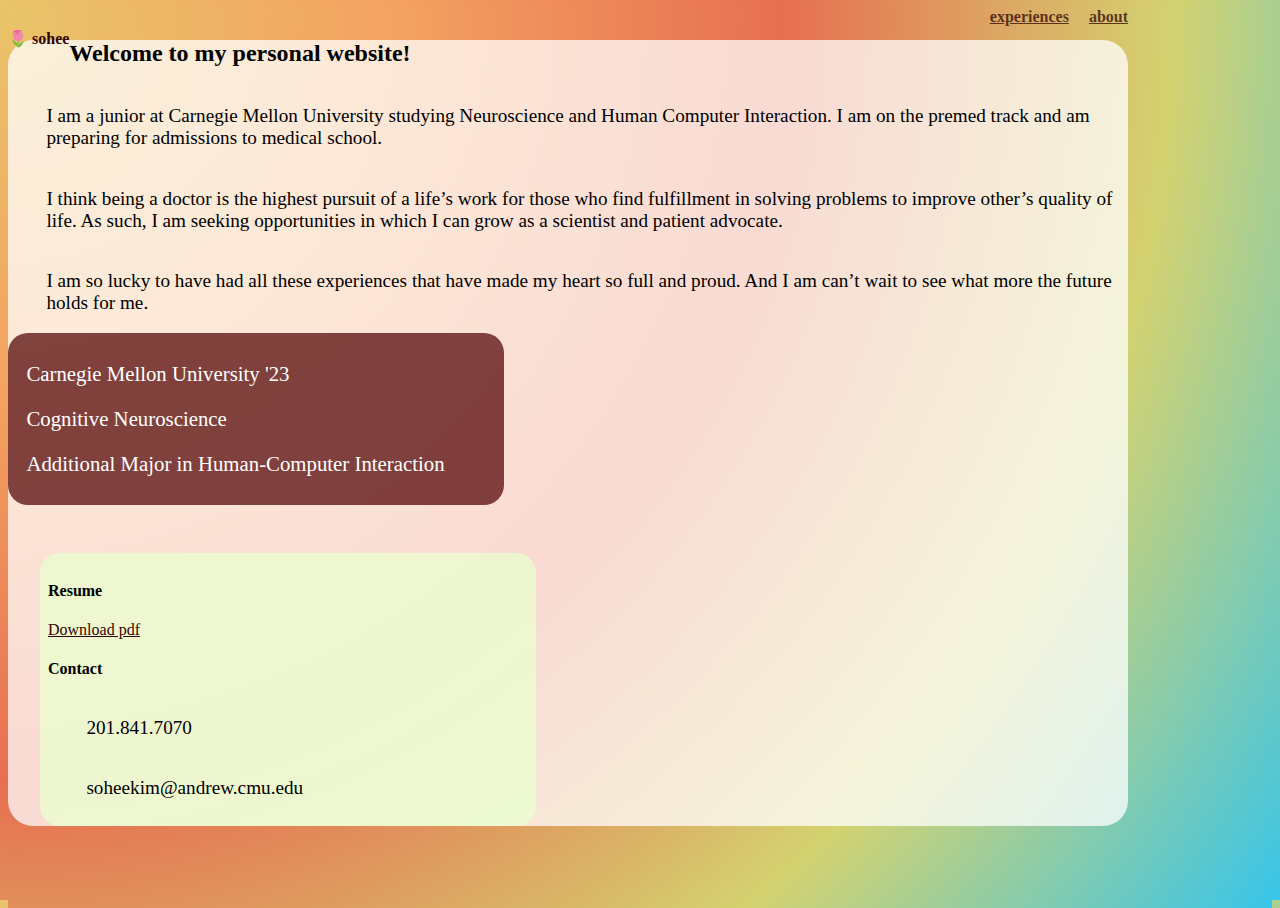
==== about.html @ 17d766ea "first commit" ====
<!DOCTYPE html>
<html lang='en'>
<head>
    <title>Home Page</title>
    <meta charset="utf-8">
    <meta name='viewport' content='width=device-width, initial-scale=1'> <!--mobile friendly bootstrap-->
    <!-- Bootstrap styles -->
    <link href="https://cdn.jsdelivr.net/npm/bootstrap@5.1.3/dist/css/bootstrap.min.css" rel="stylesheet" integrity="sha384-1BmE4kWBq78iYhFldvKuhfTAU6auU8tT94WrHftjDbrCEXSU1oBoqyl2QvZ6jIW3" crossorigin="anonymous">  
    <!-- Custom styles-->
    <link href='style.css' rel='stylesheet'>

    <script src="https://code.jquery.com/jquery-3.3.1.slim.min.js" integrity="sha384-q8i/X+965DzO0rT7abK41JStQIAqVgRVzpbzo5smXKp4YfRvH+8abtTE1Pi6jizo" crossorigin="anonymous"></script>
    <script src="https://cdn.jsdelivr.net/npm/popper.js@1.14.3/dist/umd/popper.min.js" integrity="sha384-ZMP7rVo3mIykV+2+9J3UJ46jBk0WLaUAdn689aCwoqbBJiSnjAK/l8WvCWPIPm49" crossorigin="anonymous"></script>
    <script src="https://cdn.jsdelivr.net/npm/bootstrap@4.1.3/dist/js/bootstrap.min.js" integrity="sha384-ChfqqxuZUCnJSK3+MXmPNIyE6ZbWh2IMqE241rYiqJxyMiZ6OW/JmZQ5stwEULTy" crossorigin="anonymous"></script>
    <script src="index.js"></script>
    <script src="index.min.js"></script>
    <script src='main.js'></script>

</head>
<body class='text-center'>
    <div class='cover-container d-flex w-100 h-100 p-3 mx-auto flex-column'>
        
        
        <!-- Header nav bar -->
        <header class='masthead mb-5'>
            <div class='inner'> 
                <a href='index.html'><h4 class='masthead-brand'> &#127799; sohee</h4></a>
                <nav class='nav nav-masthead justify-content-center'>
                    <a class='nav-link' href='experiences.html'>experiences</a>
                    <a class='nav-link' href='about.html'>about</a>
                </nav>
            </div>
        </header>
        <!-- White Container -->
        <div class='whitecontainer d-flex w-200 h-100'>
            <div class='container about-text my-3'>
                <h2> Welcome to my personal website! </h2>
                <p> I am a junior at Carnegie Mellon University studying Neuroscience and Human Computer Interaction. I am on the premed track and am preparing for admissions to medical school.</p>
                <p>I think being a doctor is the highest pursuit of a life’s work for those who find fulfillment in solving problems to improve other’s quality of life. 
                    As such, I am seeking opportunities in which I can grow as a scientist and patient advocate.</p>
                <p>I am so lucky to have had all these experiences that have made my heart so full and proud. And I am can’t wait to see what more the future holds for me.</p>
            </div>

            <div class='container my-4'>
                <div class='resume-container mx-auto'> 
                    <p class='resume-text my-auto'>Carnegie Mellon University '23</p>
                    <p class='resume-text'>Cognitive Neuroscience</p>
                    <p class='resume-text'>Additional Major in Human-Computer Interaction</p>
                </div>
                <div class='transparent-container mx-auto '>
                    <h4 class='my-3 mx-2'>Resume</h4> 
                    <a href='SoheeKim-CV .pdf' class='mx-5'> Download pdf </a>
                    <h4 class='my-4 mx-2'>Contact</h4> 
                    <p class='my-2'>201.841.7070</p>
                    <p class='my-2'> soheekim@andrew.cmu.edu</p> 
                </div>
            </div>
        </div>
     <div>


</html>
---- style.css ----
/*** Basic ***/
html,
body {
    height: 100%;
    background: radial-gradient(circle at top left,#E9C46A,#F4A261,#E76F51,#d4d270, rgb(56, 197, 233));
}

body {
    display: flex;

}

.cover-container {
    max-width: 70em;
  }



/*** Links ***/
a,
a:focus,
a:hover{
    color: rgb(49, 5, 5);
}


/** Header **/
.masthead {
  margin-bottom: 2rem;
}

.masthead-brand {
  margin-bottom: 0;
}

.nav-masthead .nav-link {
  padding: .25rem 0;
  font-weight: 700;
  color: rgb(49, 5, 5,0.75);
  background-color: transparent;
  border-bottom: .25rem solid transparent;
}

.nav-masthead .nav-link:hover,
.nav-masthead .nav-link:focus {
  border-bottom-color: rgb(49, 5, 5, 0.75);
}

.nav-masthead .nav-link + .nav-link {
  margin-left: 1rem;
}


.masthead-brand {
    float: left;
}
.nav-masthead {
    float: right;
  }

.glyphicon:hover{
      -webkit-transform: rotateZ(720deg);
      -moz-transform: rotateZ(720deg);
      transform: rotateZ(720deg);
}

.glyphicon{
    float:left;
    font-size:50px;

}

/** Main Content **/
.cover {
  padding: 0 1.5rem;
}


.cover-heading { 
    font-family: 'Playfair Display';
    font-weight: bold;
    font-size: 4em;
    padding: 0.2em;
    max-width: 36em;
    color: rgb(49, 5, 5);
}

.whitecontainer {
    background-color: rgba(255, 255, 255, 0.75);
    border-radius: 25px;
}

/** Typewriter **/
/* hides the content when page is loaded */
.tt { 
    display:none;
}

.lead {
    font-size: 2em;
}

/*blinking cursor for typewriter*/
.ttt::after { 
    content : "/0020";
    animation: pulse 1s infinite;
    color: transparent;
    border-right: 3px solid black;
    margin-left: 0px;
}

@keyframes pulse {
    0%{
       border-right: 3px solid  black;}
    50% {
       border-right: 3px solid  transparent;
    }
    100% {
       border-right: 3px solid  black;
    }
}

/*** Experiences Page - Card Deck ***/

.card {
    border-radius: 20px;
    max-width: 20em;
    background: rgb(255, 253, 246); 
    box-shadow: 0 6px 10px rgba(0,0,0,.08), 0 0 6px rgba(0,0,0,.05);
    transition: .3s transform cubic-bezier(.155,1.105,.295,1.12),.3s box-shadow,.3s -webkit-transform cubic-bezier(.155,1.105,.295,1.12);
    cursor: pointer;
}

/**** CITATION: Hover Bootstrap Card Effects created by Corey: https://ordinarycoders.com/blog/article/codepen-bootstrap-card-hovers ***/

.card:hover{
    transform: scale(1.05);
    box-shadow: 0 10px 20px rgba(0,0,0,.12), 0 4px 8px rgba(0,0,0,.06);
}

.card-img-top { 
    max-block-size: 15em;
    border-radius: 20px;
    border-bottom-left-radius: 0px;
    border-bottom-right-radius: 0px;

}

.card-body {
    text-align: left;
}

.card-text{
    margin-top:0;
    margin-left: 0;
}

/** About Page Styles **/
.about-text {
    text-align: left;   
}

p{
    font-size: 1.2em;
    margin-left: 2em;
    margin-top: 2em;
}

.resume-container {
    background: rgba(87, 10, 10, 0.75);
    border-radius: 20px;
    max-width: 30em;
    padding: 0.5em;
}

.resume-text {
    color: white;
    text-align: left;
    font-size: 1.3em;
    margin-left: 0.5em;
    margin-top: 1em;
}

.transparent-container {
    background: rgba(233, 255, 205, 0.75);
    border-radius: 20px;
    max-width: 30em;
    padding: 0.5em;
    margin-top: 3em;
    margin-left: 2em;
    text-align: left;
}


/** Experience Details Pages **/
.details-img {
    border-radius: 10px;
    margin-top: 4em;
    min-height: 15em;
}

.img-fluid{
    max-width: 20em;
}

.btn{
    margin-top: 5em;
}
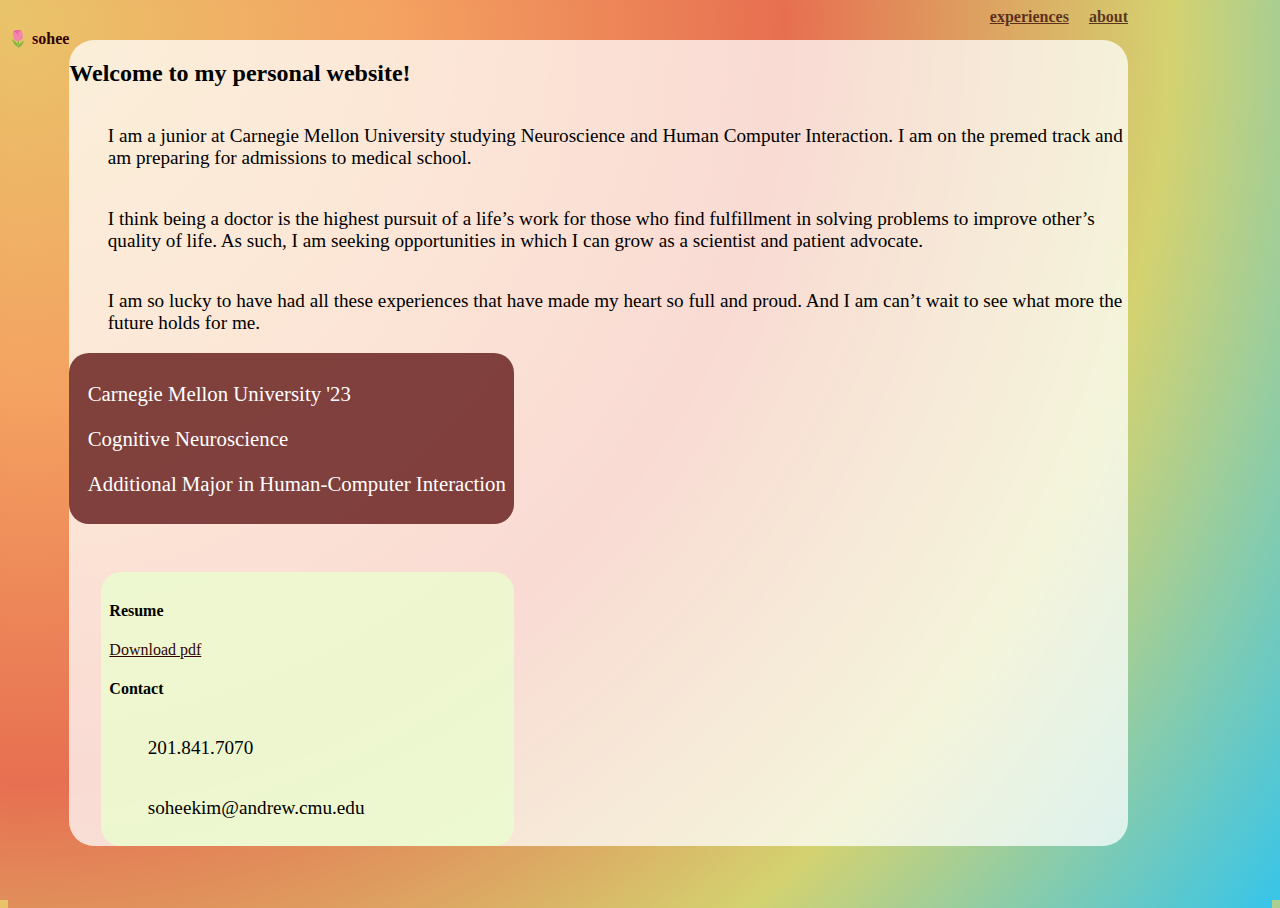
==== commit f63b2d6b: "flex-wrap more fit to mobile" ====
--- a/about.html
+++ b/about.html
@@ -32,8 +32,8 @@
             </div>
         </header>
         <!-- White Container -->
-        <div class='whitecontainer d-flex w-200 h-100'>
-            <div class='container about-text my-3'>
+        <div class='whitecontainer d-flex w-auto h-auto'>
+            <div class='container mx-auto about-text my-3'>
                 <h2> Welcome to my personal website! </h2>
                 <p> I am a junior at Carnegie Mellon University studying Neuroscience and Human Computer Interaction. I am on the premed track and am preparing for admissions to medical school.</p>
                 <p>I think being a doctor is the highest pursuit of a life’s work for those who find fulfillment in solving problems to improve other’s quality of life. 
@@ -41,13 +41,13 @@
                 <p>I am so lucky to have had all these experiences that have made my heart so full and proud. And I am can’t wait to see what more the future holds for me.</p>
             </div>
 
-            <div class='container my-4'>
-                <div class='resume-container mx-auto'> 
+            <div class='container my-4 w-auto '>
+                <div class='resume-container w-auto mx-auto'> 
                     <p class='resume-text my-auto'>Carnegie Mellon University '23</p>
                     <p class='resume-text'>Cognitive Neuroscience</p>
                     <p class='resume-text'>Additional Major in Human-Computer Interaction</p>
                 </div>
-                <div class='transparent-container mx-auto '>
+                <div class='transparent-container  w-auto mx-auto '>
                     <h4 class='my-3 mx-2'>Resume</h4> 
                     <a href='SoheeKim-CV .pdf' class='mx-5'> Download pdf </a>
                     <h4 class='my-4 mx-2'>Contact</h4> 
--- a/style.css
+++ b/style.css
@@ -79,7 +79,7 @@
 .cover-heading { 
     font-family: 'Playfair Display';
     font-weight: bold;
-    font-size: 4em;
+    font-size: 3.5em;
     padding: 0.2em;
     max-width: 36em;
     color: rgb(49, 5, 5);
@@ -88,6 +88,8 @@
 .whitecontainer {
     background-color: rgba(255, 255, 255, 0.75);
     border-radius: 25px;
+    display: flex;
+    flex-wrap: wrap;
 }
 
 /** Typewriter **/
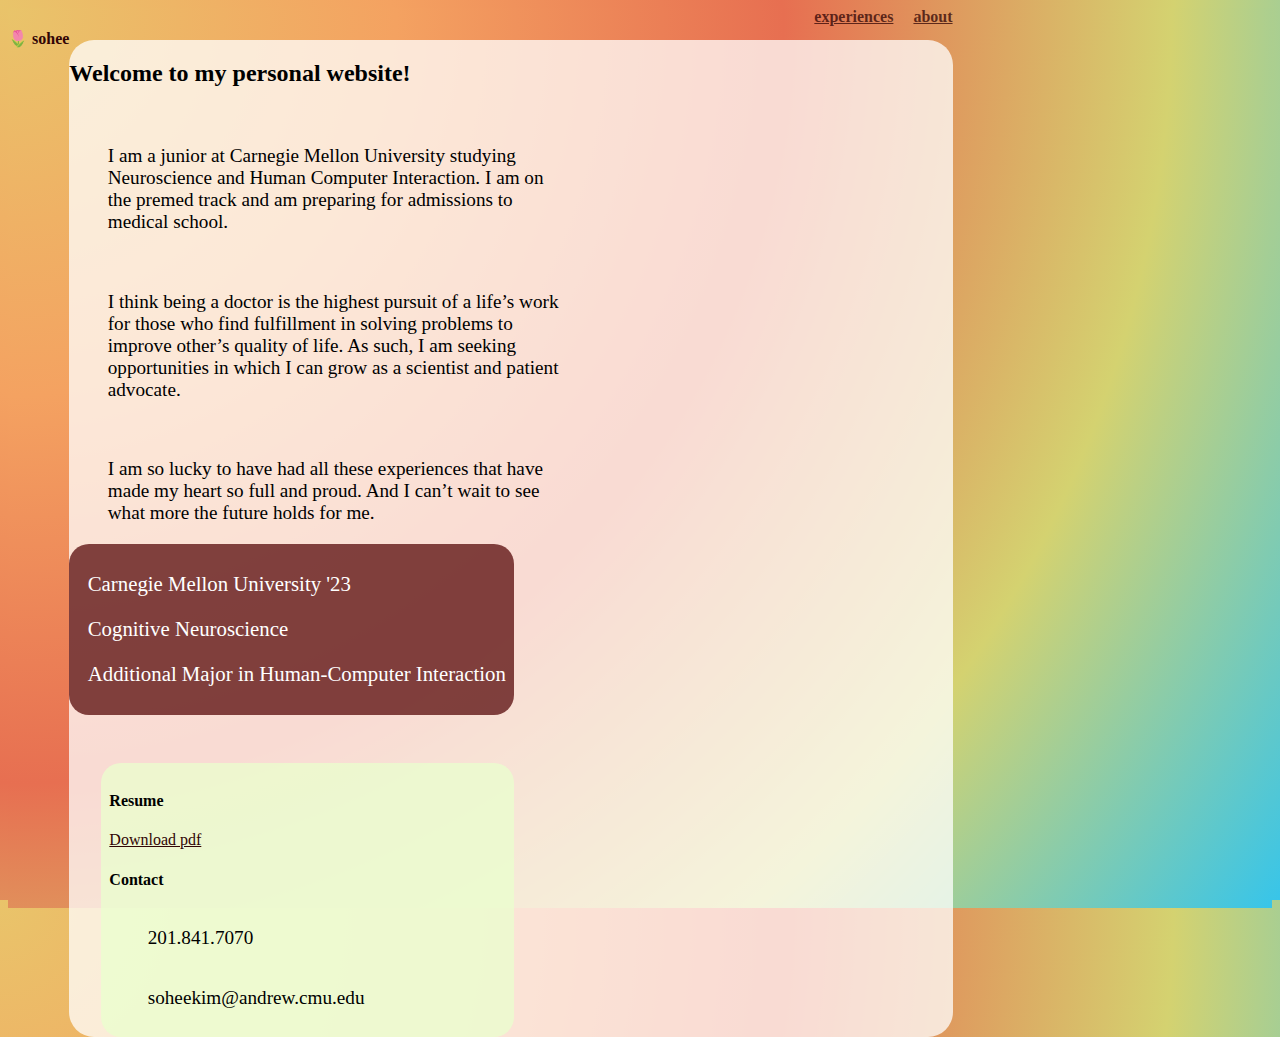
==== commit a8919573: "finally fixed about" ====
--- a/about.html
+++ b/about.html
@@ -32,13 +32,13 @@
             </div>
         </header>
         <!-- White Container -->
-        <div class='whitecontainer d-flex w-auto h-auto'>
-            <div class='container mx-auto about-text my-3'>
+        <div id='flexx' class='whitecontainer d-flex w-auto h-auto'>
+            <div class='container mx-3 about-text w-auto my-3'>
                 <h2> Welcome to my personal website! </h2>
                 <p> I am a junior at Carnegie Mellon University studying Neuroscience and Human Computer Interaction. I am on the premed track and am preparing for admissions to medical school.</p>
                 <p>I think being a doctor is the highest pursuit of a life’s work for those who find fulfillment in solving problems to improve other’s quality of life. 
                     As such, I am seeking opportunities in which I can grow as a scientist and patient advocate.</p>
-                <p>I am so lucky to have had all these experiences that have made my heart so full and proud. And I am can’t wait to see what more the future holds for me.</p>
+                <p>I am so lucky to have had all these experiences that have made my heart so full and proud. And I can’t wait to see what more the future holds for me.</p>
             </div>
 
             <div class='container my-4 w-auto '>
--- a/style.css
+++ b/style.css
@@ -58,17 +58,7 @@
     float: right;
   }
 
-.glyphicon:hover{
-      -webkit-transform: rotateZ(720deg);
-      -moz-transform: rotateZ(720deg);
-      transform: rotateZ(720deg);
-}
-
-.glyphicon{
-    float:left;
-    font-size:50px;
-
-}
+
 
 /** Main Content **/
 .cover {
@@ -88,8 +78,6 @@
 .whitecontainer {
     background-color: rgba(255, 255, 255, 0.75);
     border-radius: 25px;
-    display: flex;
-    flex-wrap: wrap;
 }
 
 /** Typewriter **/
@@ -159,7 +147,11 @@
 
 /** About Page Styles **/
 .about-text {
-    text-align: left;   
+    text-align: left;  
+    display:flex;
+    flex-wrap: wrap;
+    max-width: 500px;
+
 }
 
 p{
@@ -193,6 +185,11 @@
     text-align: left;
 }
 
+#flexx{
+    display: flex;
+    flex-wrap: wrap;
+}
+
 
 /** Experience Details Pages **/
 .details-img {
